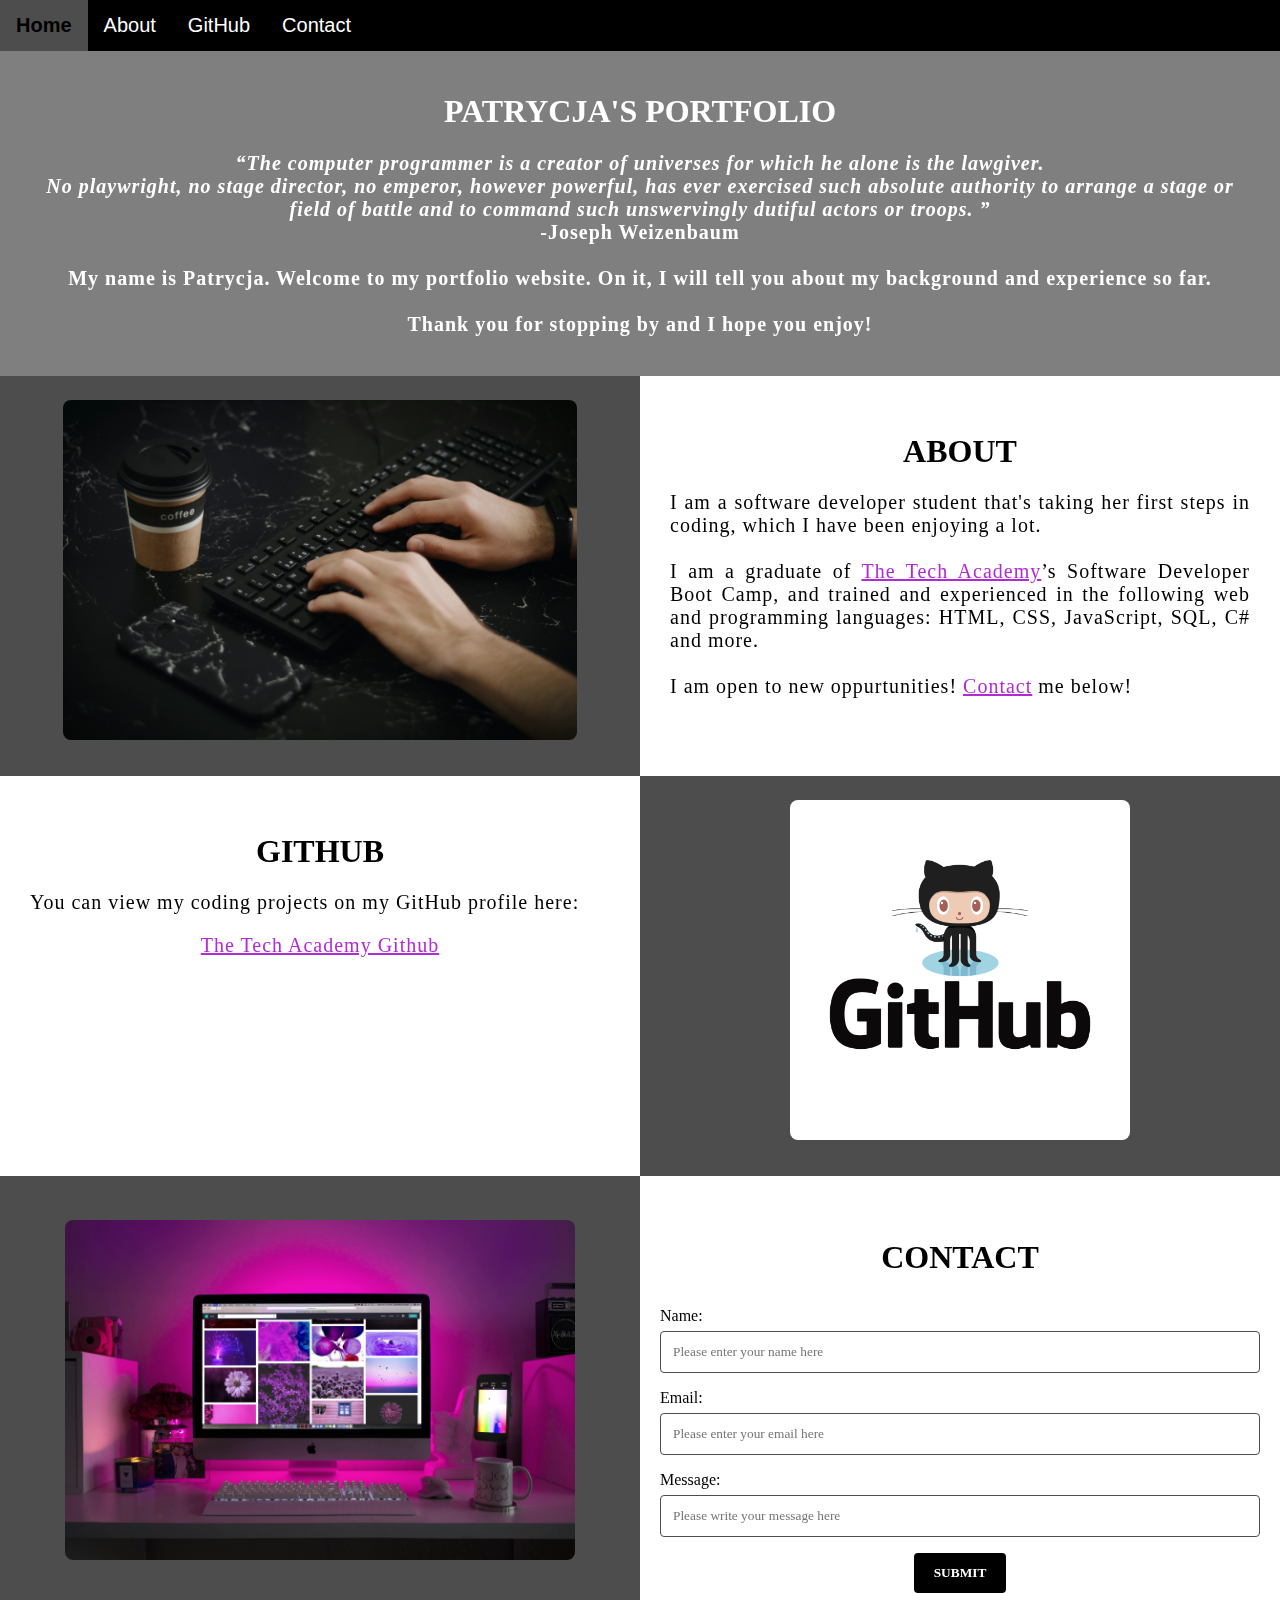
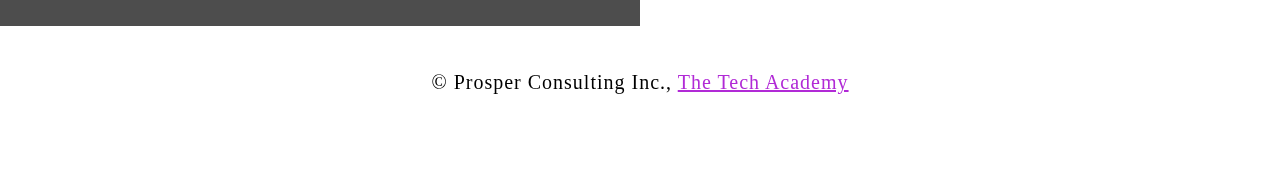
==== Portfolio/index.html @ e0bea081 "." ====
<!DOCTYPE html>
<html>
    <!--Head-->
    <head>
        <meta charset="UTF-8">
        <meta name="viewport" content="width=device-width" />
        <title>Tech Academy Portfolio</title>
        <link rel="stylesheet" type="text/css" href=".\css\PersonalPortfolio.css">
    </head>

    <!--Body-->
    <body class="Background">
        
        <!--Navbar-->
        <div class="Navbar">
            <a class="active" href="#Home">Home</a>
            <a href="#About">About</a>
            <a href="#GitHub">GitHub</a>
            <a href="#Contact">Contact</a>
        </div>

        <!--Breaks inserted to add space between navbar and the first heading-->
        <br>
        <br>

        <!--Background video-->
        <div id="Home">
            <video autoplay muted loop id="Space_Video">
                <source src="images/video1.mp4" type="video/mp4">
                <!--Display message if video fails to run-->
                Your browser does not support HTML5 video.
            </video>
        </div>

        <!--Video text-->
        <div class="Video_Text">
            <h1 class="white-text">Patrycja's Portfolio</h1>
            <strong>
                <p class="center">
                    <q>The computer programmer is a creator of universes for which he alone is the lawgiver.
                        <br>No playwright, no stage director, no emperor, however powerful, has ever exercised such absolute authority to arrange a stage or
                        <br>field of battle and to command such unswervingly dutiful actors or troops.
                    </q>
                    <br> -Joseph Weizenbaum
                    <br>
                    <br> My name is Patrycja. Welcome to my portfolio website. On it, I will tell you about my background and experience so far.
                    <br>
                    <br> Thank you for stopping by and I hope you enjoy! 
                </p>
            </strong>
        </div>

        <!--About section-->
        <div class="Row" id="About">
            <!--Left column-->
            <div class="Column_2">
                <img src="images/no1.jpg" alt="">
            </div>
            <!--Right column-->
            <div class="Column_1">
                <h1>About</h1>
                <p>
                    I am a software developer student that's taking her first steps in coding, which I have been enjoying a lot.
                    <br>
                    <br>I am a graduate of <a href="https://www.learncodinganywhere.com" target="_blank">The Tech Academy</a>’s Software Developer Boot Camp, and trained and experienced in the following web and programming languages: HTML, CSS, JavaScript, SQL, C# and more. 
                    <br>
                    <br>I am open to new oppurtunities! <a href="#Contact">Contact</a> me below!
                </p>
            </div>
        </div>

        <!--GitHub section-->
        <div class="Row" id="GitHub">
            <!--Left column-->
            <div class="Column_1">
                <h1>GitHub</h1>
                <p>
                    You can view my coding projects on my GitHub profile here:
                    <br>
                    <p class="center"><a href="https://github.com/patwieczorek" target="_blank">The Tech Academy Github</a></p>
                </p>
            </div>
            <!--Right column-->
            <div class="Column_2">
                <a href="https://github.com/the-tech-academy" target="_blank"><img src="images/GitHub.png" alt="GitHub Logo"></a>
            </div>
        </div>

        <!--Contact section-->
        <div class="Row" id="Contact">
            <!--Contact image, left column-->
            <div class="Column_2 Column_tall">
                <img src="images/no4.jpg" alt="">
            </div>
            <!--Contact form, right column-->
            <div class="Column_1 Column_tall">
                <h1>Contact</h1>
                <!--This specifies where and how to send the form data; we are leaving it blank-->
                <form action="https://formspree.io/f/xovaokjj" method="POST"> <!-- Here we are utilizing a 3rd party service to submit the contact form data, insert your formspree endpoint in the action attribute -->
                    <label>Name:</label>
                        <input type="text" placeholder="Please enter your name here">
                    <label>Email:</label>
                        <input type="text" id="Email" name="Email" placeholder="Please enter your email here">
                    <label>Message:</label>
                        <input type="text" id="Message" name="Message" placeholder="Please write your message here">
                        <input type="submit" value="SUBMIT">
                </form>
            </div>
        </div>

        <!--Footer section-->
        <footer>
            <p>
                <p class="center">&copy Prosper Consulting Inc., <a href="https://www.learncodinganywhere.com/" target="_blank">The Tech Academy</a></p>
                <br>
            </p>
        </footer>
    </body>
</html>
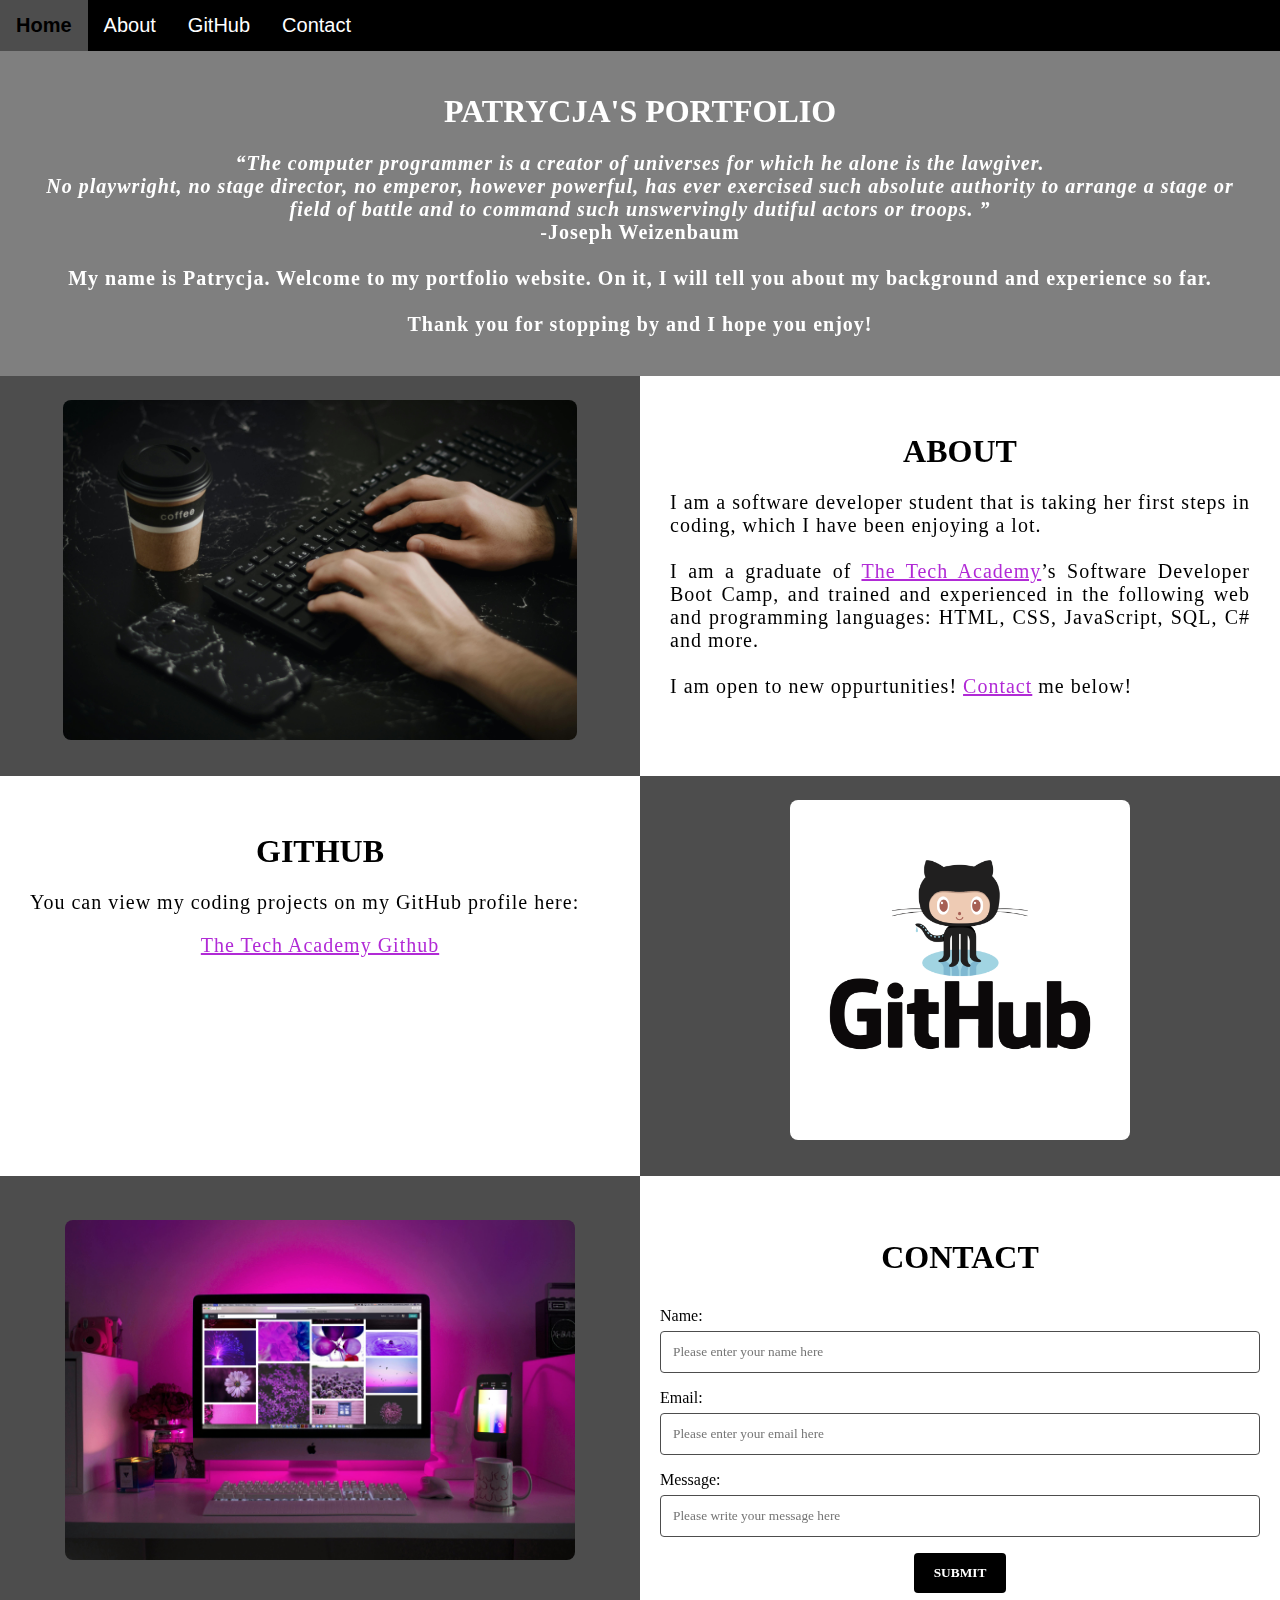
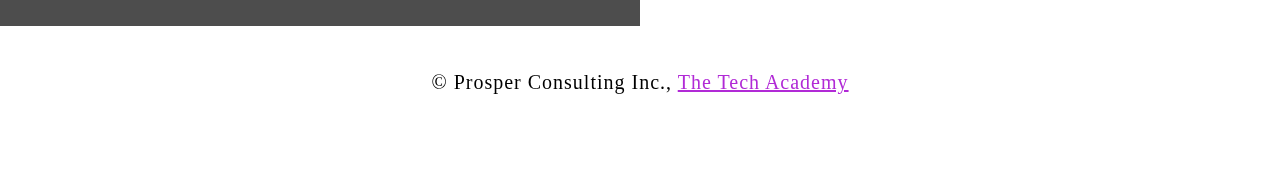
==== commit 531ddfd3: "/" ====
--- a/Portfolio/index.html
+++ b/Portfolio/index.html
@@ -60,7 +60,7 @@
             <div class="Column_1">
                 <h1>About</h1>
                 <p>
-                    I am a software developer student that's taking her first steps in coding, which I have been enjoying a lot.
+                    I am a software developer student that is taking her first steps in coding, which I have been enjoying a lot.
                     <br>
                     <br>I am a graduate of <a href="https://www.learncodinganywhere.com" target="_blank">The Tech Academy</a>’s Software Developer Boot Camp, and trained and experienced in the following web and programming languages: HTML, CSS, JavaScript, SQL, C# and more. 
                     <br>
